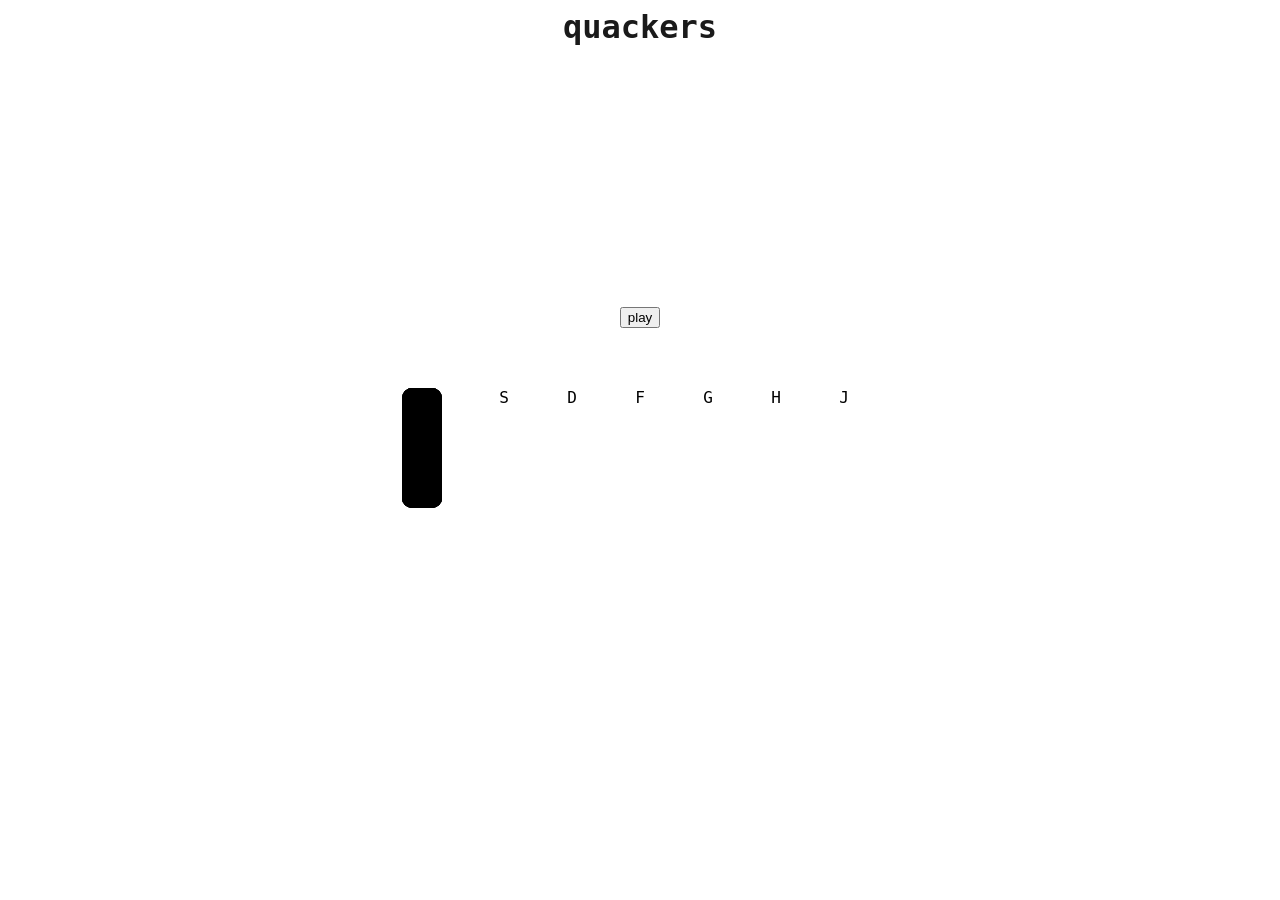
==== index.html @ 22b6e60c "tiny keyboard/ piano" ====
<html>
    <head>
        <meta charset="UTF-8">
        <title>more than just quacks</title>
        <link rel="stylesheet" href="style.css">
    </head>
    <body>
        <h1>quackers</h1>

        <div id="grid"></div>

        <button id="play">play</button>

        <div id="keyboard">
            <div class="piano">
                <div class="white" data-note="261.63" data-key="a">A</div>
                <div class="white" data-note="293.66" data-key="s">S</div>
                <div class="white" data-note="329.63" data-key="d">D</div>
                <div class="white" data-note="349.23" data-key="f">F</div>
                <div class="white" data-note="392.00" data-key="g">G</div>
                <div class="white" data-note="440.00" data-key="h">H</div>
                <div class="white" data-note="493.88" data-key="j">J</div>

                <div class="black" data-note="277.18" data-key="w">W</div>
                <div class="black" data-note="311.13" data-key="e">E</div>
                <div class="black" data-note="369.99" data-key="t">T</div>
                <div class="black" data-note="415.30" data-key="y">Y</div>
                <div class="black" data-note="466.16" data-key="u">U</div>
            </div>
        </div>
        
        <script src="script.js"></script>
    </body>
</html>
---- style.css ----
:root {
    --bg: #ffffff;
    --surface: #f5f5f5;
    --border: #e0e0e0;
    --accent: #1a73e8;
    --accent2: #e8321a;
    --text: #1a1a1a;
    --text-dim: #a0a09a;
    --accent-seal: #2563eb;
    --accent-chicken: #d97706;
    --panel-w: 200px;
    --header-h: 52px;
    --bar-h: 56px;
}

body {
    background: var(--bg);
    font-family: 'Space Mono', monospace;
    text-align: center;
}

h1 {
    color: var(--text);
}

#grid {
    display: grid;
    grid-template-columns: repeat(8, 40px);
    gap: 5px;
    justify-content: center;
    margin: 20px;
}

.cell {
    width: 40px;
    height: 40px;
    background: var(--bg);
    border-radius: 10px;
    cursor: pointer;
}

.cell.active {
    background: var(--accent);
}

.playing {
    outline: 3px solid var(--accent2);
}

#keyboard {
    display: flex;
    justify-content: center;
    margin-top: 40px;
}

.piano {
    position: relative;
    display: flex;
    padding: 20px;
    background: #fff;
    border-radius: 25px;
}

.white {
    width: 60px;
    height: 200px;
    background: white;
    border-radius: 12px;
    margin: 0 4px;
    position: relative;
    z-index: 1;
    transition: all 0.1s ease;
}

.white:active, .white.active {
    transform: translateY(4px);
    background: #aaaaaa;
}

.black {
    position: absolute;
    width: 40px;
    height: 120px;
    background: black;
    border-radius: 10px;
    z-index: 2;
    top: 20px;
    transition: all 0.1s ease;
}

.black:active, .black.active {
    transform: translateY(3px);
    background: #666;
}

.key span {
    position: absolute;
    bottom: 10px;
    width: 100%;
    text-align: center;
    font-size: 14px;
    color: #ff6fa5;
    font-weight: bold;
}

.key:hover {
    filter: brightness(1.05);
    cursor: pointer;
}
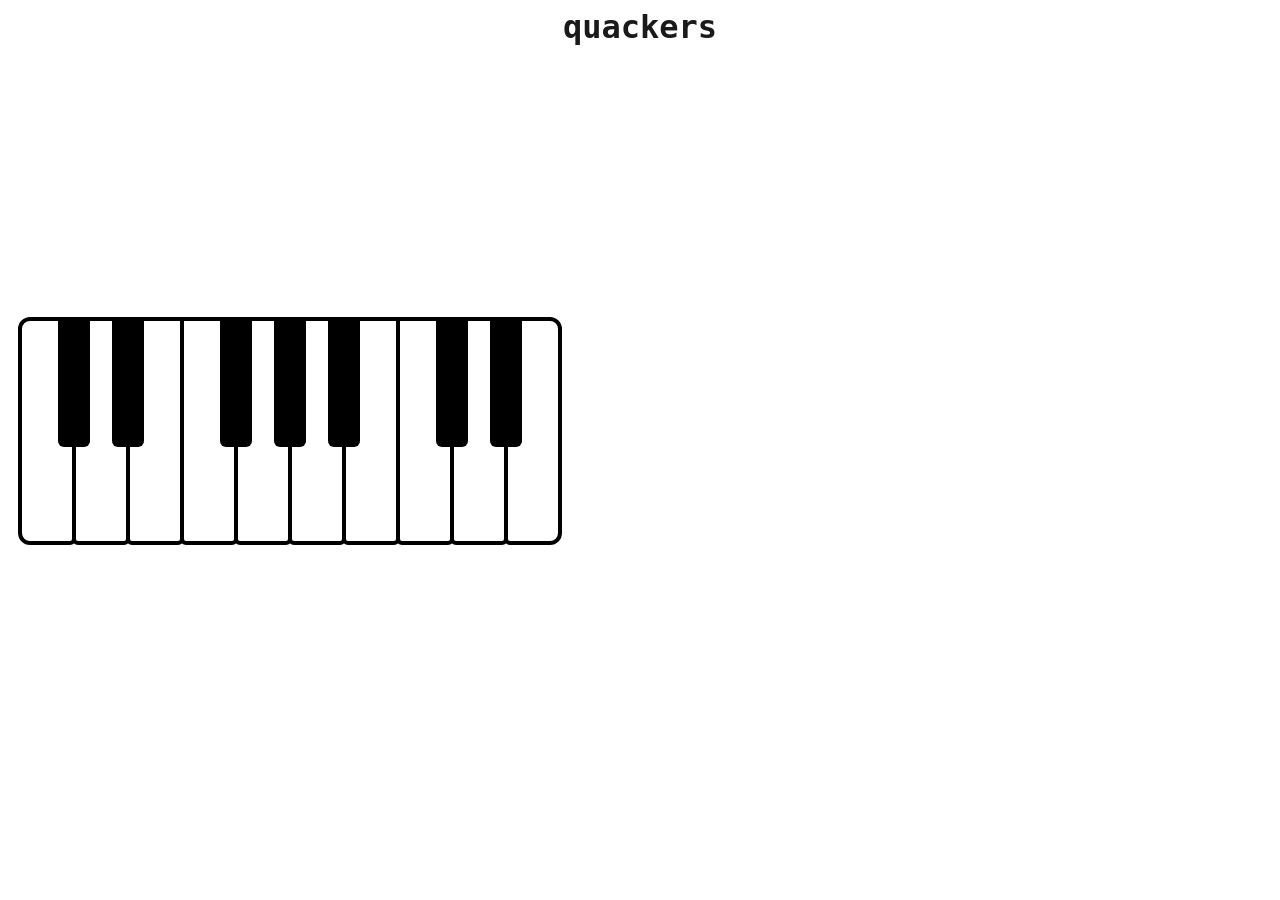
==== commit f43b5826: "KEYBOARD STYLING + NOTE ANIMATIONS" ====
--- a/index.html
+++ b/index.html
@@ -9,23 +9,54 @@
 
         <div id="grid"></div>
 
-        <button id="play">play</button>
-
         <div id="keyboard">
             <div class="piano">
-                <div class="white" data-note="261.63" data-key="a">A</div>
-                <div class="white" data-note="293.66" data-key="s">S</div>
-                <div class="white" data-note="329.63" data-key="d">D</div>
-                <div class="white" data-note="349.23" data-key="f">F</div>
-                <div class="white" data-note="392.00" data-key="g">G</div>
-                <div class="white" data-note="440.00" data-key="h">H</div>
-                <div class="white" data-note="493.88" data-key="j">J</div>
+                <div class="key-group">
+                    <div class="key white" data-note="261.63"></div>
+                    <div class="key black" data-note="277.18"></div>
+                </div>
 
-                <div class="black" data-note="277.18" data-key="w">W</div>
-                <div class="black" data-note="311.13" data-key="e">E</div>
-                <div class="black" data-note="369.99" data-key="t">T</div>
-                <div class="black" data-note="415.30" data-key="y">Y</div>
-                <div class="black" data-note="466.16" data-key="u">U</div>
+                <div class="key-group">
+                    <div class="key white" data-note="293.66"></div>
+                    <div class="key black" data-note="311.13"></div>
+                </div>
+
+                <div class="key-group">
+                    <div class="key white" data-note="329.63"></div>
+                </div>
+
+                <div class="key-group">
+                    <div class="key white" data-note="349.23"></div>
+                    <div class="key black" data-note="369.99"></div>
+                </div>
+
+                <div class="key-group">
+                    <div class="key white" data-note="392.00"></div>
+                    <div class="key black" data-note="415.30"></div>
+                </div>
+
+                <div class="key-group">
+                    <div class="key white" data-note="440.00"></div>
+                    <div class="key black" data-note="466.16"></div>
+                </div>
+
+                <div class="key-group">
+                    <div class="key white" data-note="493.88"></div>
+                </div>
+
+                <div class="key-group">
+                    <div class="key white" data-note="523.25"></div>
+                    <div class="key black" data-note="554.37"></div>
+                </div>
+
+                <div class="key-group">
+                    <div class="key white" data-note="587.33"></div>
+                    <div class="key black" data-note="622.25"></div>
+                </div>
+
+                <div class="key-group">
+                    <div class="key white" data-note="659.25"></div>
+                </div>
             </div>
         </div>
         
--- a/style.css
+++ b/style.css
@@ -47,60 +47,58 @@
     outline: 3px solid var(--accent2);
 }
 
-#keyboard {
+.piano {
     display: flex;
-    justify-content: center;
-    margin-top: 40px;
+    padding: 10px;
+    background: #fff;
+    border-radius: 12px;
 }
 
-.piano {
+.key-group {
     position: relative;
-    display: flex;
-    padding: 20px;
-    background: #fff;
-    border-radius: 25px;
 }
 
 .white {
-    width: 60px;
-    height: 200px;
+    width: 50px;
+    height: 220px;
     background: white;
-    border-radius: 12px;
-    margin: 0 4px;
+    border: 4px solid black;
+    border-radius: 0 0 6px 6px;
+    margin-right: -4px;
+    z-index: 1;
     position: relative;
-    z-index: 1;
     transition: all 0.1s ease;
 }
 
-.white:active, .white.active {
+.key-group:first-child .white {
+    border-top-left-radius: 12px;
+    border-bottom-left-radius: 12px;
+}
+
+.key-group:last-child .white {
+    border-top-right-radius: 12px;
+    border-bottom-right-radius: 12px;
+}
+
+.white.active {
     transform: translateY(4px);
     background: #aaaaaa;
 }
 
 .black {
     position: absolute;
-    width: 40px;
-    height: 120px;
+    width: 32px;
+    height: 130px;
+    border-radius: 0 0 6px 6px;
     background: black;
-    border-radius: 10px;
     z-index: 2;
-    top: 20px;
+    top: 0;
     transition: all 0.1s ease;
+    right: -18px;
 }
 
-.black:active, .black.active {
-    transform: translateY(3px);
+.black.active {
     background: #666;
-}
-
-.key span {
-    position: absolute;
-    bottom: 10px;
-    width: 100%;
-    text-align: center;
-    font-size: 14px;
-    color: #ff6fa5;
-    font-weight: bold;
 }
 
 .key:hover {
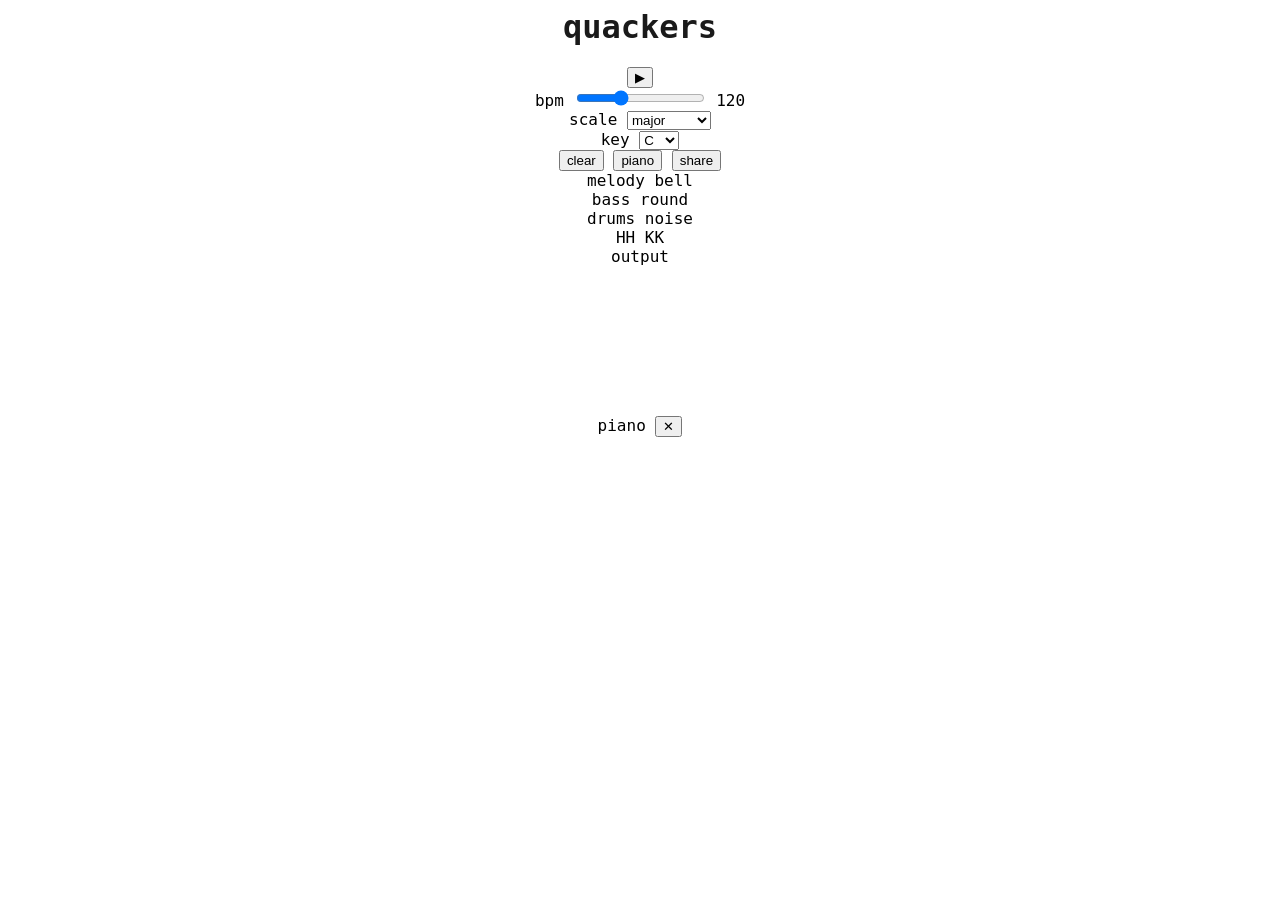
==== commit 2fc57380: "added silly link preview" ====
--- a/index.html
+++ b/index.html
@@ -2,62 +2,118 @@
     <head>
         <meta charset="UTF-8">
         <title>more than just quacks</title>
+        <meta name="description" content="quackers: make fun beats!">
+        <meta property="og:title" content="more than just quacks">
+        <meta property="og:description" content="quackers: make fun beats!">
+        <meta property="og:image" content="preview.png">
+        <meta property="og:type" content="website">
+        <meta name="twitter:card" content="summary_large_image">
+        <meta name="twitter:title" content="more than just quacks">
+        <meta name="twitter:description" content="quackers: make fun beats!">
+        <meta name="twitter:image" content="preview.png">
         <link rel="stylesheet" href="style.css">
     </head>
     <body>
         <h1>quackers</h1>
 
-        <div id="grid"></div>
+        <div class="controls">
+            <button id="play-btn">&#9654;</button>
+            <div class="ctrl-group">
+                <span class="ctrl-label">bpm</span>
+                <input type="range" id="bpm" min="60" max="240" value="120" step="1">
+                <span class="bpm-val" id="bpm-val">120</span>
+            </div>
 
-        <div id="keyboard">
-            <div class="piano">
-                <div class="key-group">
-                    <div class="key white" data-note="261.63"></div>
-                    <div class="key black" data-note="277.18"></div>
+            <div class="divider"></div>
+
+            <div class="ctrl-group">
+                <span class="ctrl-label">scale</span>
+                <select id="scale-sel">
+                    <option value="major">major</option>
+                    <option value="minor">minor</option>
+                    <option value="pentatonic">pentatonic</option>
+                    <option value="dorian">dorian</option>
+                    <option value="chromatic">chromatic</option>
+                </select>
+            </div>
+
+            <div class="ctrl-group">
+                <span class="ctrl-label">key</span>
+                <select id="key-sel">
+                    <option value="60">C</option>
+                    <option value="61">C#</option>
+                    <option value="62">D</option>
+                    <option value="63">Eb</option>
+                    <option value="64">E</option>
+                    <option value="65">F</option>
+                    <option value="66">F#</option>
+                    <option value="67">G</option>
+                    <option value="68">Ab</option>
+                    <option value="69">A</option>
+                    <option value="70">Bb</option>
+                    <option value="71">B</option>
+                </select>
+            </div>
+
+            <button id="clear-btn">clear</button>
+            <button id="piano-toggle-btn">piano</button>
+            <button id="share-btn">share</button>
+        </div>
+
+        <div class="step-indicator-wrap">
+            <div class="step-indicator-spacer"></div>
+            <div class="step-dots" id="step-dots"></div>
+        </div>
+
+        <div class="grid-outer">
+            <div class="layer-row">
+                <div class="layer-label">
+                    <span class="layer-name">melody</span>
+                    <span class="layer-sub">bell</span>
                 </div>
-
-                <div class="key-group">
-                    <div class="key white" data-note="293.66"></div>
-                    <div class="key black" data-note="311.13"></div>
-                </div>
-
-                <div class="key-group">
-                    <div class="key white" data-note="329.63"></div>
-                </div>
-
-                <div class="key-group">
-                    <div class="key white" data-note="349.23"></div>
-                    <div class="key black" data-note="369.99"></div>
-                </div>
-
-                <div class="key-group">
-                    <div class="key white" data-note="392.00"></div>
-                    <div class="key black" data-note="415.30"></div>
-                </div>
-
-                <div class="key-group">
-                    <div class="key white" data-note="440.00"></div>
-                    <div class="key black" data-note="466.16"></div>
-                </div>
-
-                <div class="key-group">
-                    <div class="key white" data-note="493.88"></div>
-                </div>
-
-                <div class="key-group">
-                    <div class="key white" data-note="523.25"></div>
-                    <div class="key black" data-note="554.37"></div>
-                </div>
-
-                <div class="key-group">
-                    <div class="key white" data-note="587.33"></div>
-                    <div class="key black" data-note="622.25"></div>
-                </div>
-
-                <div class="key-group">
-                    <div class="key white" data-note="659.25"></div>
+                <div class="staff melody" id="melody-staff">
+                    <div class="cell-grid" id="melody-grid"></div>
                 </div>
             </div>
+
+            <div class="layer-row">
+                <div class="layer-label">
+                    <span class="layer-name">bass</span>
+                    <span class="layer-sub">round</span>
+                </div>
+                <div class="staff bass" id="bass-staff">
+                    <div class="cell-grid" id="bass-grid"></div>
+                </div>
+            </div>
+
+            <div class="layer-row">
+                <div class="layer-label">
+                    <span class="layer-name">drums</span>
+                    <span class="layer-sub">noise</span>
+                </div>
+                <div class="staff drums" id="drums-staff">
+                    <div class="cell-grid" id="drums-grid"></div>
+                    <div class="drum-label-col">
+                        <span class="drum-label">HH</span>
+                        <span class="drum-label">KK</span>
+                    </div>
+                </div>
+            </div>
+        </div>
+
+        <div class="viz-wrap" id="viz-wrap">
+            <div class="viz-label-col">
+                <span class="viz-label">output</span>
+            </div>
+            <canvas id="viz"></canvas>
+        </div>
+
+        <div id="piano-popup">
+            <div class="piano-popup-header">
+                <span class="piano-popup-label">piano</span>
+                <button class="piano-close" id="piano-close">&#10005;</button>
+            </div>
+            <div class="piano" id="piano"></div>
         </div>
         
         <script src="script.js"></script>
